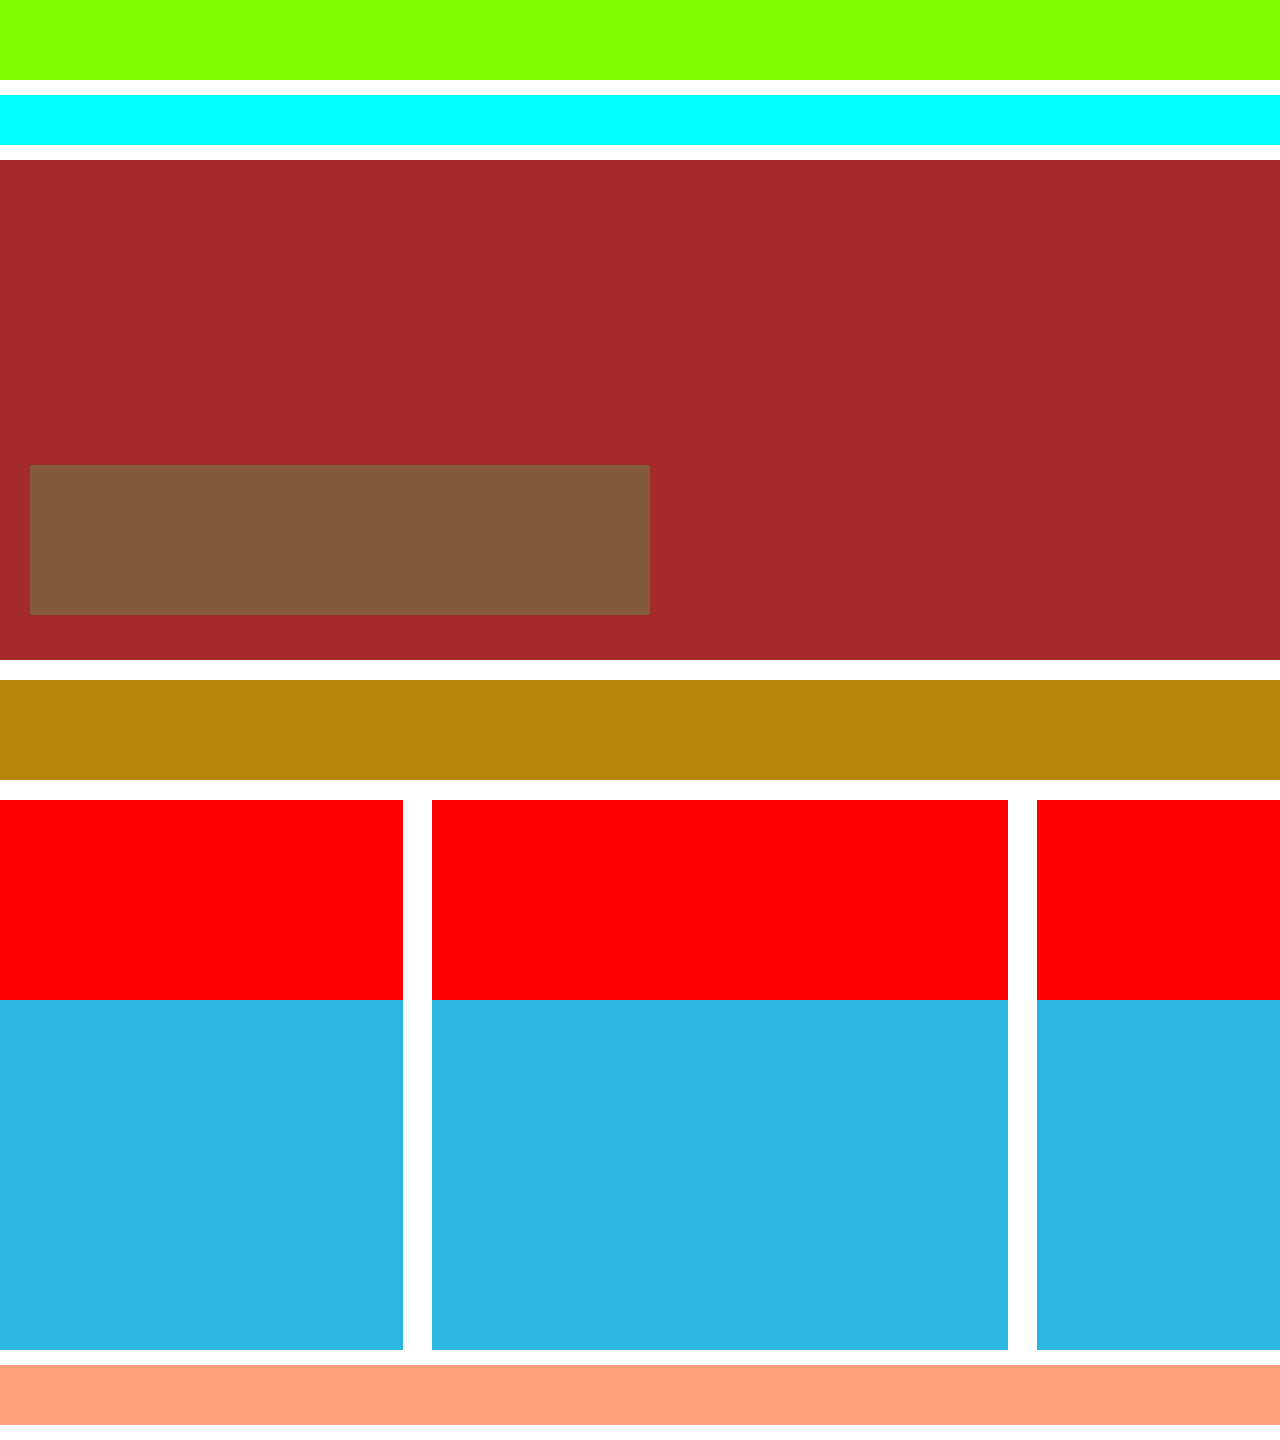
==== index.html @ af555de6 "Initial commit add class .debug" ====
<!DOCTYPE html>
<html lang="en">

<head>
    <meta charset="UTF-8">
    <meta http-equiv="X-UA-Compatible" content="IE=edge">
    <meta name="viewport" content="width=device-width, initial-scale=1.0">
    <title>html-css-struttura-wp</title>
    <link rel="stylesheet" href="./css/style.css">
</head>

<body>
    <div class="debug container">

        <header class="site_header">
            <div class="img_header"></div>
            <div class="site_nav"></div>
        </header>
        <!-- /.site_header -->

        <main class="site_main">

            <div class="img_main">
                
                <div class="text_img"></div>
            </div>
            <!-- /.img_main -->

            <div class="title"></div>
            <!-- /.title -->

            <div class="table">

                <div class="row_img clearfix">
                    <aside class="aside"></aside>
                    <section class="content"></section>
                    <aside class="aside"></aside>
                </div>
                <!-- /.row_img -->

                <div class="row_text clearfix">
                    <aside class="aside"></aside>
                    <section class="content"></section>
                    <aside class="aside"></aside>
                </div>
                <!-- /.row_text -->

            </div>
            <!-- /.table -->

        </main>
        <!-- /.site_main -->
        <footer class="site_footer">
            
        </footer>
        <!-- /.site_footer -->

    </div>

</body>

</html>
---- css/style.css ----
/* Reset Page */

*{
    margin: 0;
    padding: 0;
    box-sizing: border-box;
}

/* Debug */

.debug > .site_header{
    height: 160px; 
}

.debug  .img_header{
    height: 80px;
    background-color: chartreuse;
}

.debug .site_nav{
    height: 50px;
    background-color: aqua;
}

.debug .img_main{
    height: 500px;
    background-color: brown;
}

.debug .text_img{
    width: 620px;
    height: 150px;
    background-color: rgba(65, 182, 90, 0.349);
}

.debug .title{
    height: 100px;
    background-color: darkgoldenrod;
}

.debug .row_img  .aside{
    height: 200px;
    background-color: red;
}

.debug .row_img .content{
    height: 200px;
    background-color: red;
}

.debug .row_text .aside{
    height: 350px;
    background-color: rgb(43, 183, 226);
}

.debug .row_text .content{
    height: 350px;
    background-color: rgb(43, 183, 226);
}

.debug .site_footer{
    height: 60px;
    background-color: lightsalmon;
}


/* Utility */

.container{
    width: 1440px;
    margin: 0 auto;
}

.clearfix::after{
    content: "";
    display: table;
    clear: both;
}

.table{
    height: 550px;
}

 
/* Main */



.img_header{
    
}

.site_nav{
    margin: 15px 0;
    
}

.img_main{
    position: relative;
}

.text_img{
    position: absolute;
    left: 30px;
    bottom: 45px;
}

.title{
    margin: 20px 0;
}

.row_img  .aside{
    width: 28%;
    float: left;

}

.row_img .content{
    width: 40%;
    margin: 0 2%;
    float: left;
    
}

.row_text .aside{
    width: 28%;
    float: left;
}

.row_text .content{
    width: 40%;
    margin: 0 2%;
    float: left;
}
.site_footer{
    margin: 15px 0;
}
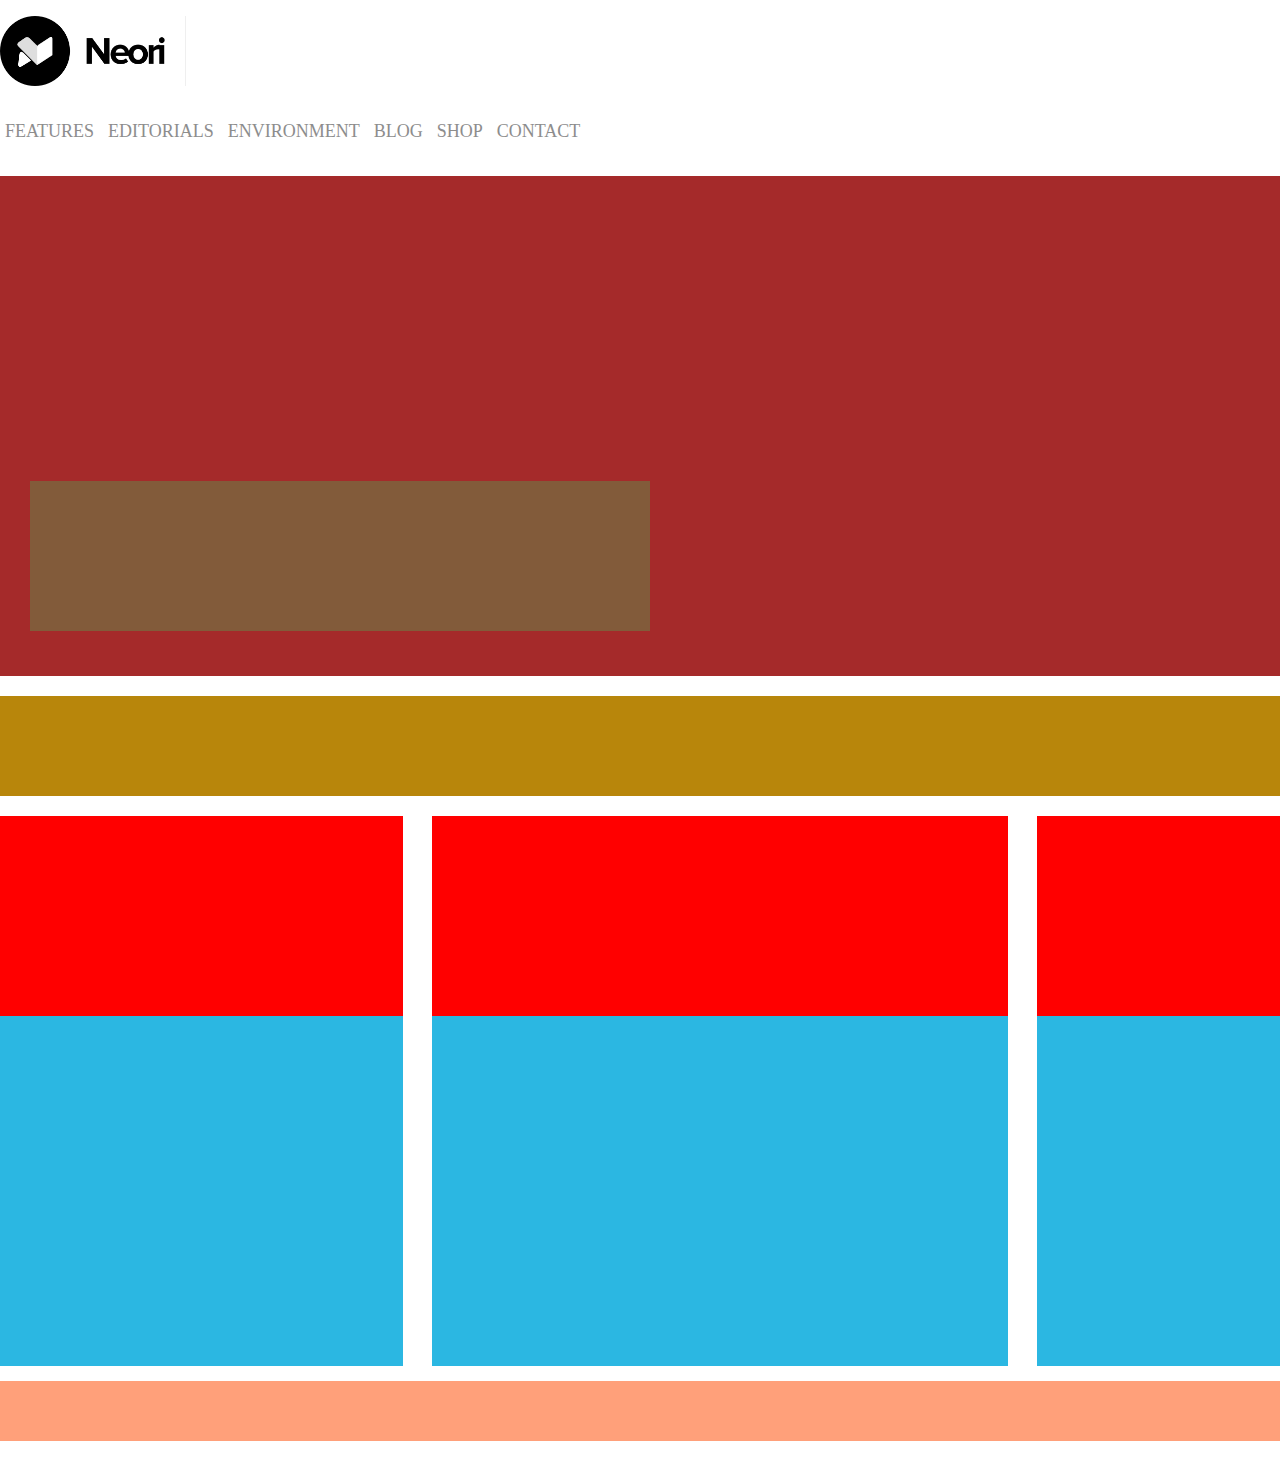
==== commit 7b1343eb: "add img_header + site_nav site_header complete" ====
--- a/index.html
+++ b/index.html
@@ -13,8 +13,17 @@
     <div class="debug container">
 
         <header class="site_header">
-            <div class="img_header"></div>
-            <div class="site_nav"></div>
+            <div class="img_header">
+                <img src="./img/logo.png" alt="logo neori">
+            </div>
+            <nav class="site_nav">
+                <a href="" class="box_nav">FEATURES</a>
+                <a href="" class="box_nav">EDITORIALS</a>
+                <a href="" class="box_nav">ENVIRONMENT</a>
+                <a href="" class="box_nav">BLOG</a>
+                <a href="" class="box_nav">SHOP</a>
+                <a href="" class="box_nav">CONTACT</a>
+            </nav>
         </header>
         <!-- /.site_header -->
 
--- a/css/style.css
+++ b/css/style.css
@@ -12,15 +12,9 @@
     height: 160px; 
 }
 
-.debug  .img_header{
-    height: 80px;
-    background-color: chartreuse;
-}
 
-.debug .site_nav{
-    height: 50px;
-    background-color: aqua;
-}
+
+
 
 .debug .img_main{
     height: 500px;
@@ -68,7 +62,7 @@
 
 .container{
     width: 1440px;
-    margin: 0 auto;
+    margin: 1rem auto;
 }
 
 .clearfix::after{
@@ -81,17 +75,30 @@
     height: 550px;
 }
 
+.box_nav{
+    color: #8D8D8D;
+    text-decoration: none;
+    text-align: center;
+    padding: 5px;
+    font-size: 18px;
+
+}
+
  
 /* Main */
 
+.img_header{
+    height: 70px;
+}
 
-
-.img_header{
-    
+.img_header > img{
+    border-right: 1px solid #EFEFEF;
+    padding-right: 20px;
+    max-height: 100%;
 }
 
 .site_nav{
-    margin: 15px 0;
+    margin: 35px 0;
     
 }
 
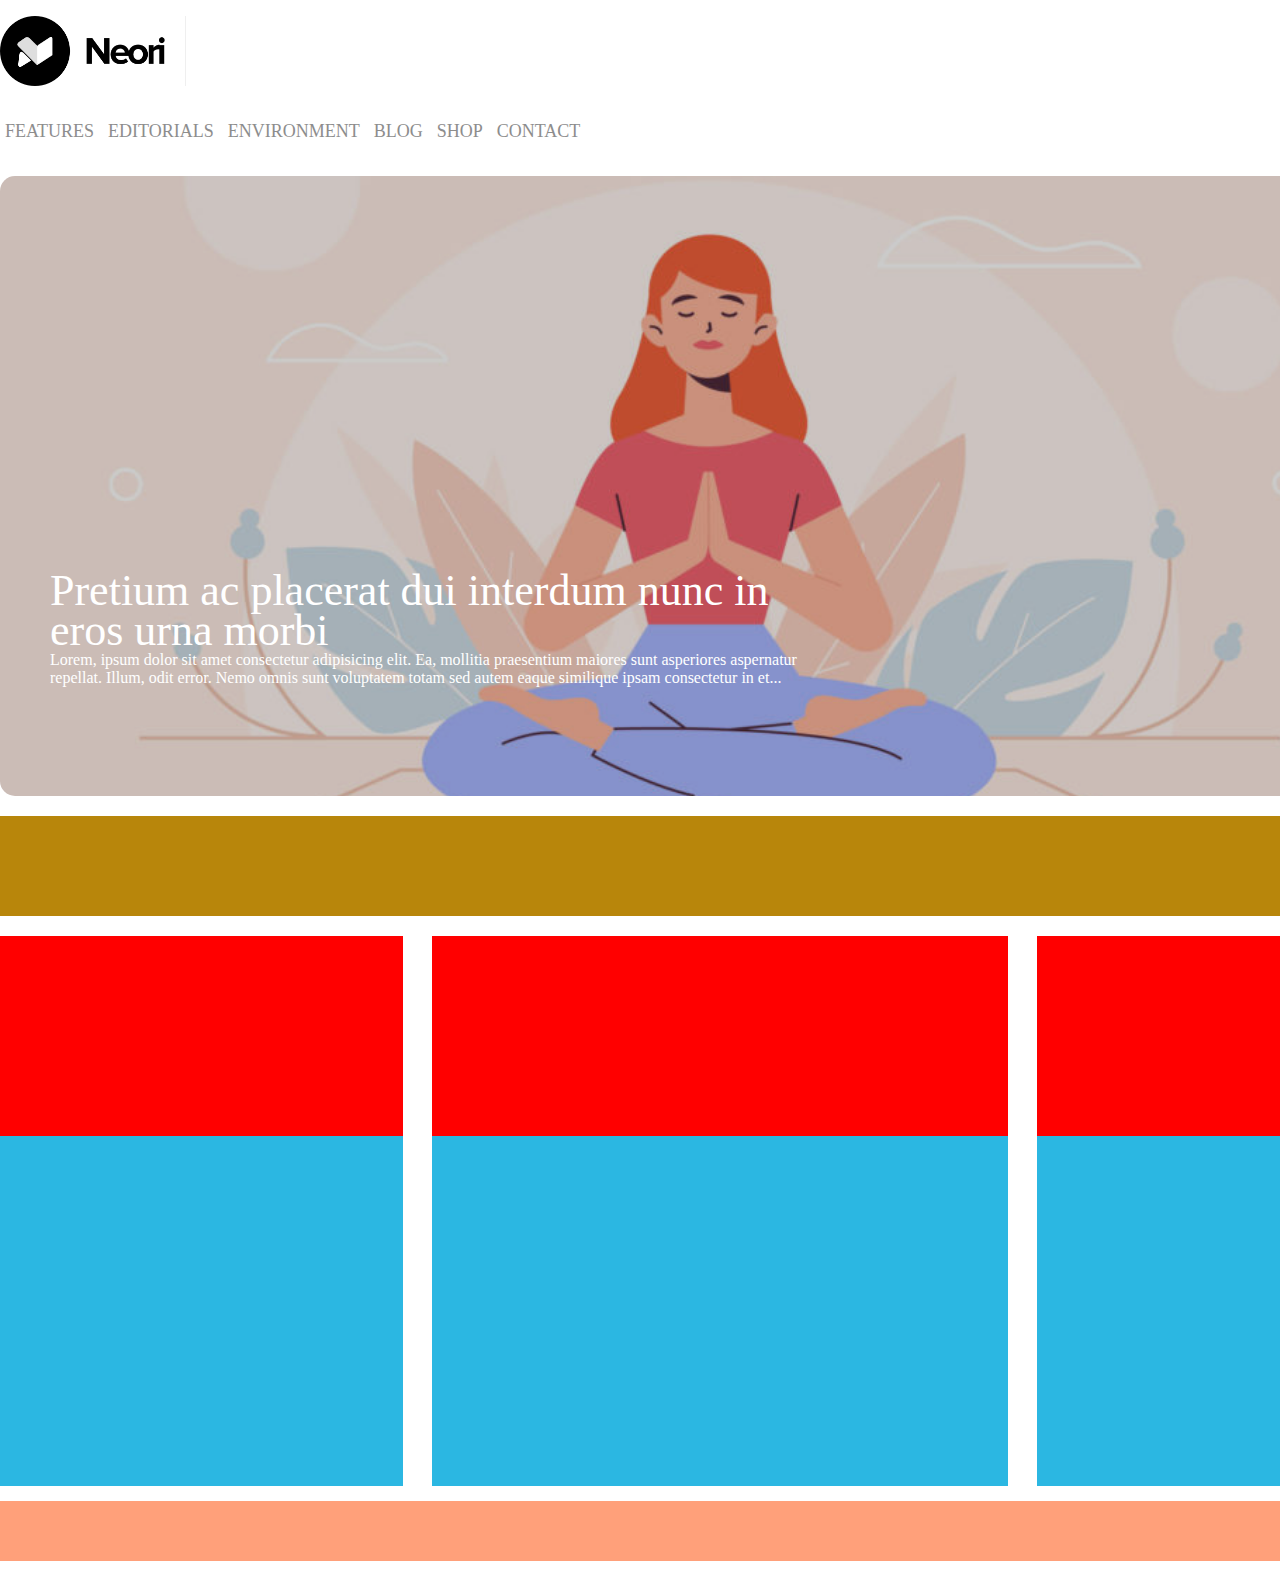
==== commit a062367e: "add img_main" ====
--- a/index.html
+++ b/index.html
@@ -30,8 +30,11 @@
         <main class="site_main">
 
             <div class="img_main">
-                
-                <div class="text_img"></div>
+                <img src="./img/banner.jpg" alt="donna che medita">
+                <div class="text_img">
+                    <h2>Pretium ac placerat dui interdum nunc in eros urna morbi</h2>
+                    <p>Lorem, ipsum dolor sit amet consectetur adipisicing elit. Ea, mollitia praesentium maiores sunt asperiores aspernatur repellat. Illum, odit error. Nemo omnis sunt voluptatem totam sed autem eaque similique ipsam consectetur in et...</p>
+                </div>
             </div>
             <!-- /.img_main -->
 
--- a/css/style.css
+++ b/css/style.css
@@ -16,16 +16,9 @@
 
 
 
-.debug .img_main{
-    height: 500px;
-    background-color: brown;
-}
 
-.debug .text_img{
-    width: 620px;
-    height: 150px;
-    background-color: rgba(65, 182, 90, 0.349);
-}
+
+
 
 .debug .title{
     height: 100px;
@@ -99,17 +92,35 @@
 
 .site_nav{
     margin: 35px 0;
-    
 }
 
 .img_main{
+    height: 620px;
     position: relative;
+}
+
+
+.img_main > img{
+    width: 100%;
+    height: 100%;
+    object-fit: cover;
+    border-radius: 15px;
+    filter: brightness(0.8);
 }
 
 .text_img{
     position: absolute;
-    left: 30px;
-    bottom: 45px;
+    left: 50px;
+    bottom: 90px;
+    width: 760px;
+    height: 135px;
+    color: white;
+}
+
+.text_img > h2{
+    font-size: 44px;
+    font-weight: 100;
+    line-height: 40px;
 }
 
 .title{
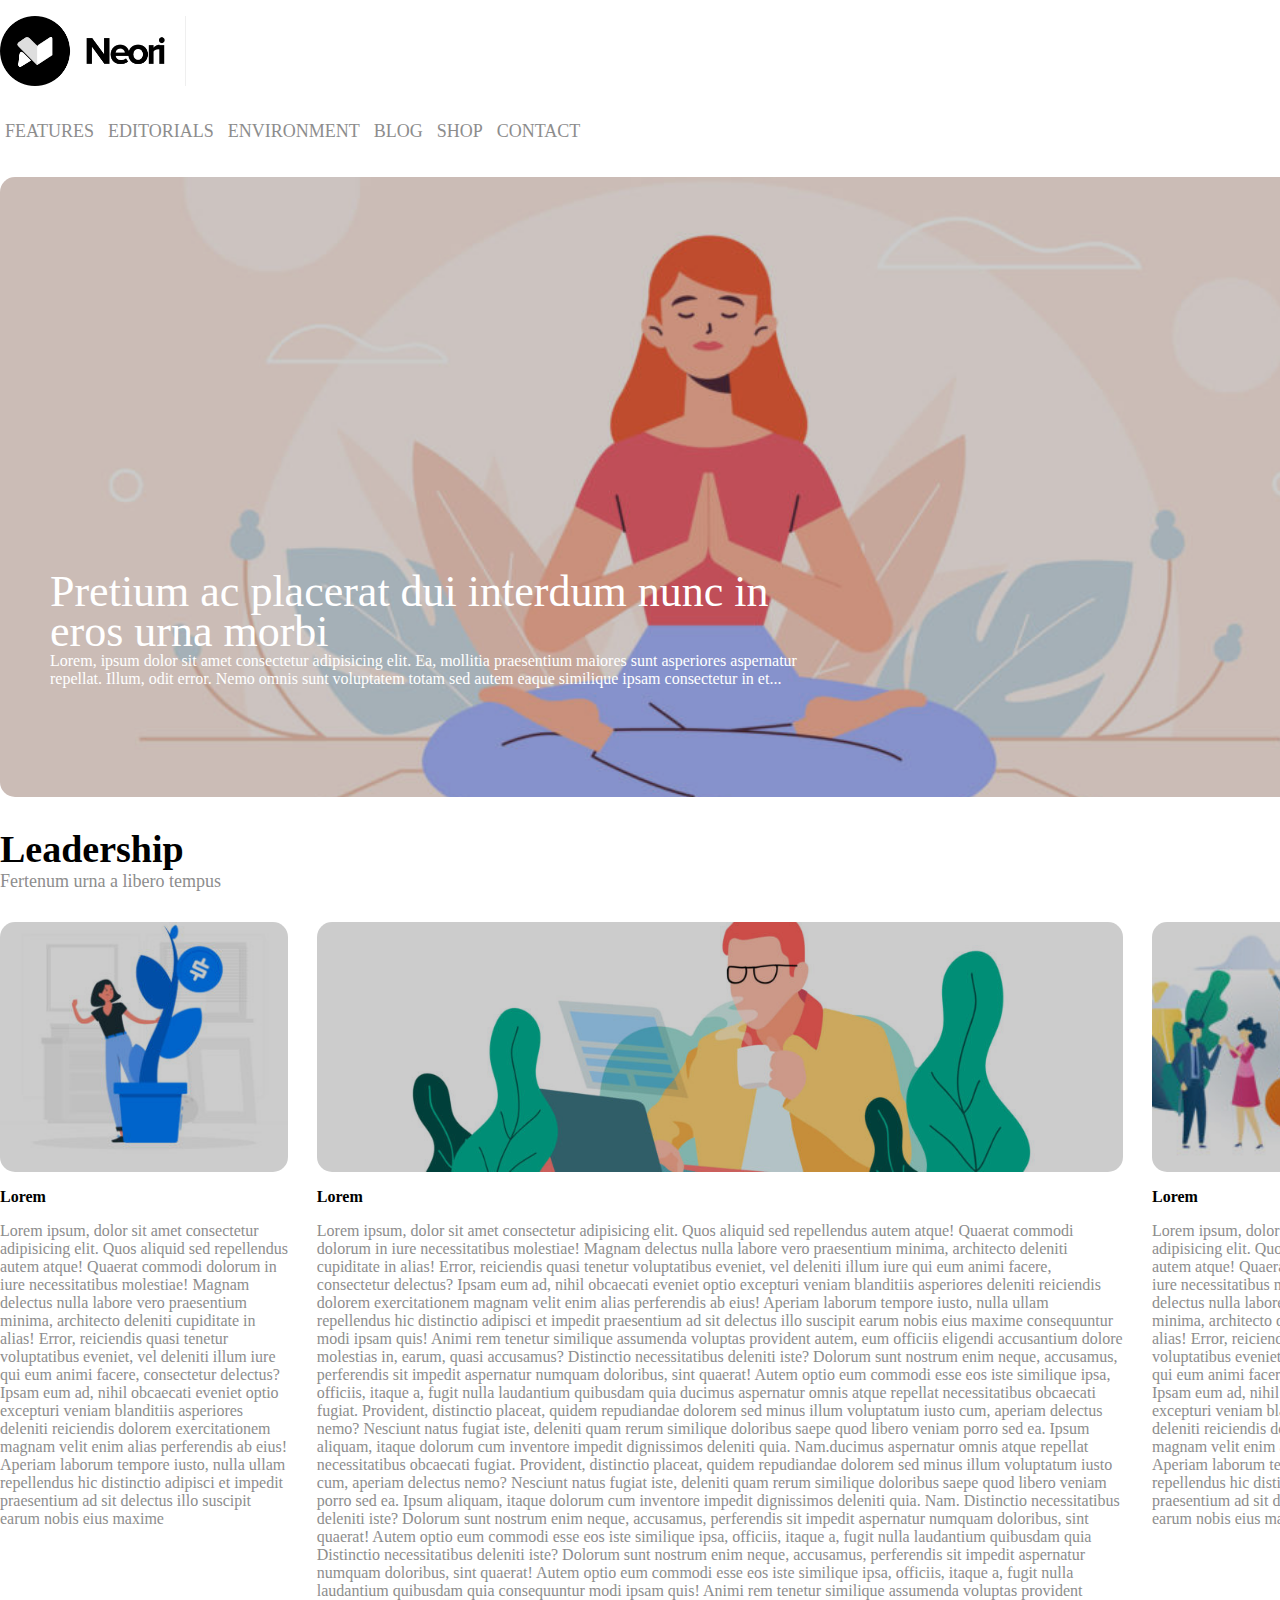
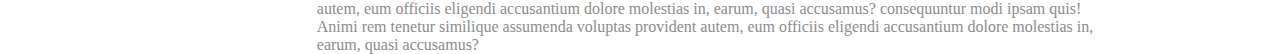
==== commit cafa6df3: "add .table and complete .main_site" ====
--- a/index.html
+++ b/index.html
@@ -38,22 +38,48 @@
             </div>
             <!-- /.img_main -->
 
-            <div class="title"></div>
+            <div class="title">
+                <h1>Leadership</h1>
+                <p>Fertenum urna a libero tempus</p>
+            </div>
             <!-- /.title -->
 
             <div class="table">
 
                 <div class="row_img clearfix">
-                    <aside class="aside"></aside>
-                    <section class="content"></section>
-                    <aside class="aside"></aside>
+                    <aside class="aside">
+                        <img src="./img/img-1.jpg" alt="donna dietro una pianta">
+                    </aside>
+                    <section class="content">
+                        <img src="./img/banner-2.jpg" alt="uomo che beve caffè">
+                    </section>
+                    <aside class="aside">
+                        <img src="./img/img-3.jpg" alt="lampadina con persone intorno">
+                    </aside>
                 </div>
                 <!-- /.row_img -->
 
                 <div class="row_text clearfix">
-                    <aside class="aside"></aside>
-                    <section class="content"></section>
-                    <aside class="aside"></aside>
+                    <aside class="aside">
+                        <h4>Lorem</h4>
+                        <p>
+                            Lorem ipsum, dolor sit amet consectetur adipisicing elit. Quos aliquid sed repellendus autem atque! Quaerat commodi dolorum in iure necessitatibus molestiae! Magnam delectus nulla labore vero praesentium minima, architecto deleniti cupiditate in alias! Error, reiciendis quasi tenetur voluptatibus eveniet, vel deleniti illum iure qui eum animi facere, consectetur delectus? Ipsam eum ad, nihil obcaecati eveniet optio excepturi veniam blanditiis asperiores deleniti reiciendis dolorem exercitationem magnam velit enim alias perferendis ab eius! Aperiam laborum tempore iusto, nulla ullam repellendus hic distinctio adipisci et impedit praesentium ad sit delectus illo suscipit earum nobis eius maxime 
+                        </p>
+                    </aside>
+                    <section class="content">
+                        <h4>Lorem</h4>
+                        <p>
+                            Lorem ipsum, dolor sit amet consectetur adipisicing elit. Quos aliquid sed repellendus autem atque! Quaerat commodi dolorum in iure necessitatibus molestiae! Magnam delectus nulla labore vero praesentium minima, architecto deleniti cupiditate in alias! Error, reiciendis quasi tenetur voluptatibus eveniet, vel deleniti illum iure qui eum animi facere, consectetur delectus? Ipsam eum ad, nihil obcaecati eveniet optio excepturi veniam blanditiis asperiores deleniti reiciendis dolorem exercitationem magnam velit enim alias perferendis ab eius! Aperiam laborum tempore iusto, nulla ullam repellendus hic distinctio adipisci et impedit praesentium ad sit delectus illo suscipit earum nobis eius maxime consequuntur modi ipsam quis! Animi rem tenetur similique assumenda voluptas provident autem, eum officiis eligendi accusantium dolore molestias in, earum, quasi accusamus? Distinctio necessitatibus deleniti iste? Dolorum sunt nostrum enim neque, accusamus, perferendis sit impedit aspernatur numquam doloribus, sint quaerat! Autem optio eum commodi esse eos iste similique ipsa, officiis, itaque a, fugit nulla laudantium quibusdam quia ducimus aspernatur omnis atque repellat necessitatibus obcaecati fugiat. Provident, distinctio placeat, quidem repudiandae dolorem sed minus illum voluptatum iusto cum, aperiam delectus nemo? Nesciunt natus fugiat iste, deleniti quam rerum similique doloribus saepe quod libero veniam porro sed ea. Ipsum aliquam, itaque dolorum cum inventore impedit dignissimos deleniti quia. Nam.ducimus aspernatur omnis atque repellat necessitatibus obcaecati fugiat. Provident, distinctio placeat, quidem repudiandae dolorem sed minus illum voluptatum iusto cum, aperiam delectus nemo? Nesciunt natus fugiat iste, deleniti quam rerum similique doloribus saepe quod libero veniam porro sed ea. Ipsum aliquam, itaque dolorum cum inventore impedit dignissimos deleniti quia. Nam.
+                            Distinctio necessitatibus deleniti iste? Dolorum sunt nostrum enim neque, accusamus, perferendis sit impedit aspernatur numquam doloribus, sint quaerat! Autem optio eum commodi esse eos iste similique ipsa, officiis, itaque a, fugit nulla laudantium quibusdam quia
+                            Distinctio necessitatibus deleniti iste? Dolorum sunt nostrum enim neque, accusamus, perferendis sit impedit aspernatur numquam doloribus, sint quaerat! Autem optio eum commodi esse eos iste similique ipsa, officiis, itaque a, fugit nulla laudantium quibusdam quia consequuntur modi ipsam quis! Animi rem tenetur similique assumenda voluptas provident autem, eum officiis eligendi accusantium dolore molestias in, earum, quasi accusamus? consequuntur modi ipsam quis! Animi rem tenetur similique assumenda voluptas provident autem, eum officiis eligendi accusantium dolore molestias in, earum, quasi accusamus?  
+                        </p>
+                    </section>
+                    <aside class="aside">
+                        <h4>Lorem</h4>
+                        <p>
+                            Lorem ipsum, dolor sit amet consectetur adipisicing elit. Quos aliquid sed repellendus autem atque! Quaerat commodi dolorum in iure necessitatibus molestiae! Magnam delectus nulla labore vero praesentium minima, architecto deleniti cupiditate in alias! Error, reiciendis quasi tenetur voluptatibus eveniet, vel deleniti illum iure qui eum animi facere, consectetur delectus? Ipsam eum ad, nihil obcaecati eveniet optio excepturi veniam blanditiis asperiores deleniti reiciendis dolorem exercitationem magnam velit enim alias perferendis ab eius! Aperiam laborum tempore iusto, nulla ullam repellendus hic distinctio adipisci et impedit praesentium ad sit delectus illo suscipit earum nobis eius maxime 
+                        </p>
+                    </aside>
                 </div>
                 <!-- /.row_text -->
 
--- a/css/style.css
+++ b/css/style.css
@@ -8,47 +8,9 @@
 
 /* Debug */
 
-.debug > .site_header{
-    height: 160px; 
-}
 
 
 
-
-
-
-
-
-
-.debug .title{
-    height: 100px;
-    background-color: darkgoldenrod;
-}
-
-.debug .row_img  .aside{
-    height: 200px;
-    background-color: red;
-}
-
-.debug .row_img .content{
-    height: 200px;
-    background-color: red;
-}
-
-.debug .row_text .aside{
-    height: 350px;
-    background-color: rgb(43, 183, 226);
-}
-
-.debug .row_text .content{
-    height: 350px;
-    background-color: rgb(43, 183, 226);
-}
-
-.debug .site_footer{
-    height: 60px;
-    background-color: lightsalmon;
-}
 
 
 /* Utility */
@@ -74,31 +36,67 @@
     text-align: center;
     padding: 5px;
     font-size: 18px;
-
 }
-
- 
-/* Main */
 
 .img_header{
     height: 70px;
 }
+
+.site_nav{
+    margin: 35px 0;
+} 
+
+.img_main{
+    height: 620px;
+    position: relative;
+}
+
+.title{
+    margin: 30px 0;
+}
+
+.row_img  .aside{
+    height: 250px;
+}
+
+.row_img .content{
+    height: 250px;
+    
+}
+
+.aside{
+    width: 20%;
+    float: left; 
+}
+
+.content{
+    width: 56%;
+    margin: 0 2%;
+    float: left;
+}
+
+h4{
+    line-height: 50px;
+}
+
+.row_text p{
+    color: #8D8D8D;
+}
+
+.site_footer{
+    margin: 15px 0;
+}
+
+
+/* Main */
+
+
 
 .img_header > img{
     border-right: 1px solid #EFEFEF;
     padding-right: 20px;
     max-height: 100%;
 }
-
-.site_nav{
-    margin: 35px 0;
-}
-
-.img_main{
-    height: 620px;
-    position: relative;
-}
-
 
 .img_main > img{
     width: 100%;
@@ -123,33 +121,23 @@
     line-height: 40px;
 }
 
-.title{
-    margin: 20px 0;
+
+
+.title > h1{
+    font-size: 38px;
 }
 
-.row_img  .aside{
-    width: 28%;
-    float: left;
-
+.title > p{
+    color: #8D8D8D;
+    font-size: 18px;
 }
 
-.row_img .content{
-    width: 40%;
-    margin: 0 2%;
-    float: left;
-    
+
+.row_img img{
+    border-radius: 15px;
+    filter: brightness(0.8);
+    width: 100%;
+    height: 100%;
+    object-fit: cover;
 }
 
-.row_text .aside{
-    width: 28%;
-    float: left;
-}
-
-.row_text .content{
-    width: 40%;
-    margin: 0 2%;
-    float: left;
-}
-.site_footer{
-    margin: 15px 0;
-}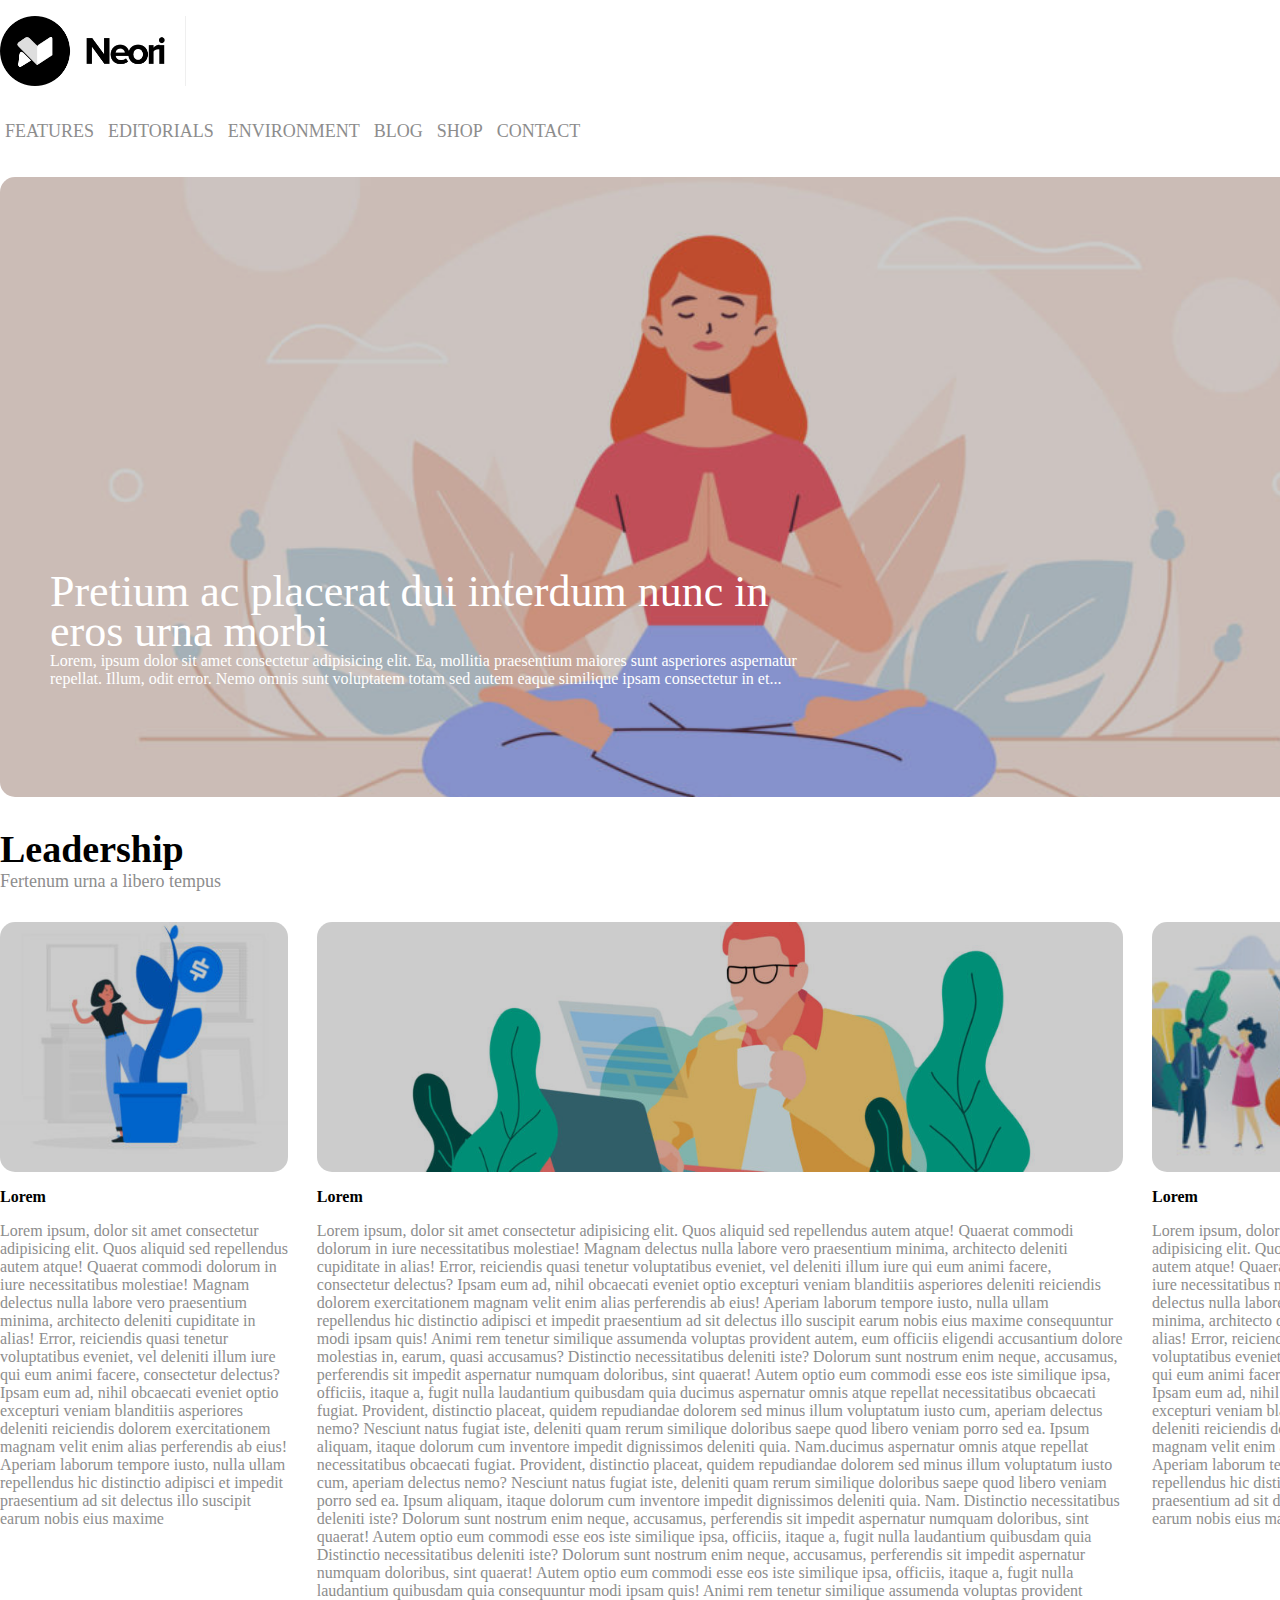
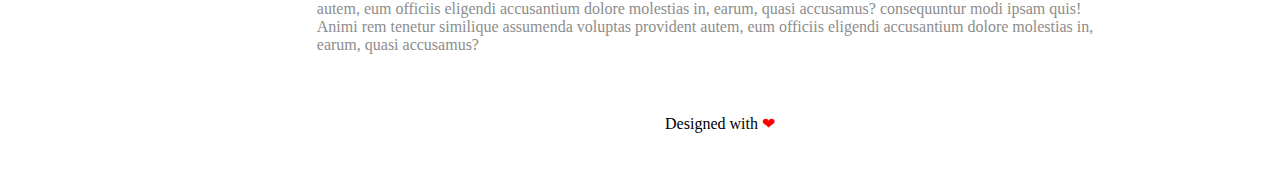
==== commit 3c91f318: "add footer exercise complete" ====
--- a/index.html
+++ b/index.html
@@ -44,9 +44,9 @@
             </div>
             <!-- /.title -->
 
-            <div class="table">
+            <div class="table clearfix">
 
-                <div class="row_img clearfix">
+                <div class="row_img">
                     <aside class="aside">
                         <img src="./img/img-1.jpg" alt="donna dietro una pianta">
                     </aside>
@@ -59,7 +59,7 @@
                 </div>
                 <!-- /.row_img -->
 
-                <div class="row_text clearfix">
+                <div class="row_text">
                     <aside class="aside">
                         <h4>Lorem</h4>
                         <p>
@@ -89,7 +89,7 @@
         </main>
         <!-- /.site_main -->
         <footer class="site_footer">
-            
+             Designed with <span>&#10084;</span>
         </footer>
         <!-- /.site_footer -->
 
--- a/css/style.css
+++ b/css/style.css
@@ -5,12 +5,6 @@
     padding: 0;
     box-sizing: border-box;
 }
-
-/* Debug */
-
-
-
-
 
 
 /* Utility */
@@ -26,9 +20,7 @@
     clear: both;
 }
 
-.table{
-    height: 550px;
-}
+
 
 .box_nav{
     color: #8D8D8D;
@@ -84,10 +76,13 @@
 }
 
 .site_footer{
-    margin: 15px 0;
+    margin: 60px 0;
+    text-align: center;
 }
 
-
+span{
+    color: red;
+}
 /* Main */
 
 
